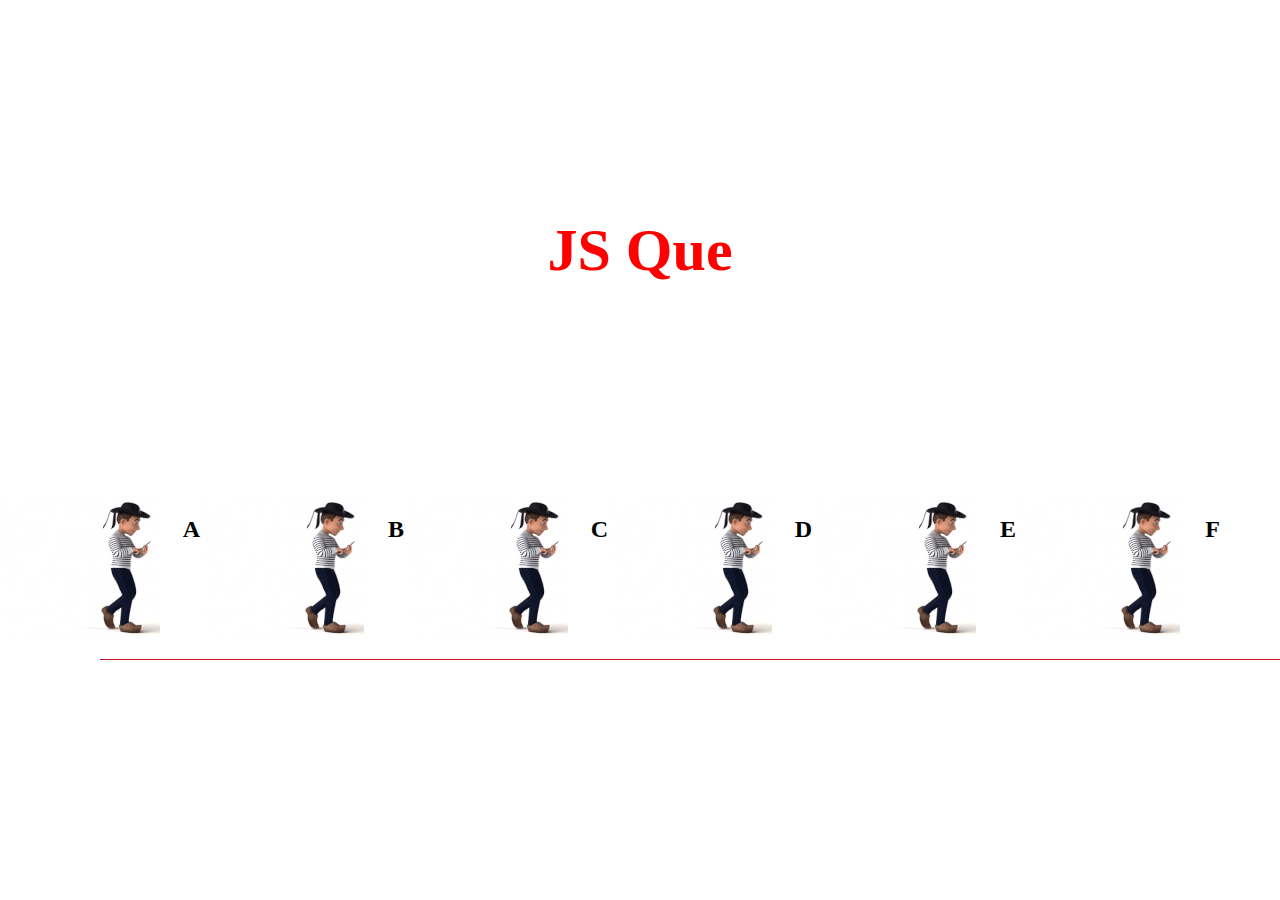
==== case_01/index.html @ 2eeed696 "project uplode" ====
<!DOCTYPE html>
<html lang="en">
<head>
    <meta charset="UTF-8">
    <title>Assignment 08 Case_01</title>

    <meta charset="UTF-8">
    <meta name="viewport" content="width=device-width, initial-scale=1.0">
    <link rel="stylesheet" href="assets/css/normalize.css">
    <link rel="stylesheet" href="assets/css/style.css">

</head>
<body>
<section class="main">

    <h1>JS Que</h1>
    <div class="line"></div>

    <section class="card">

        <div class="card_main">
            <div class="man">

            </div>
            <div class="letter">
                <h2>A</h2>
            </div>
        </div>
        </div>
        <div class="card_main">
            <div class="man">

            </div>
            <div class="letter">
                <h2>B</h2>
            </div>
        </div>
        </div>
        <div class="card_main">
            <div class="man">

            </div>
            <div class="letter">
                <h2>C</h2>
            </div>
        </div>
        </div>
        <div class="card_main">
            <div class="man">

            </div>
            <div class="letter">
                <h2>D</h2>
            </div>
        </div>
        </div>
        <div class="card_main">
            <div class="man">

            </div>
            <div class="letter">
                <h2>E</h2>
            </div>
        </div>
        </div>
        <div class="card_main">
            <div class="man">

            </div>
            <div class="letter">
                <h2>F</h2>
            </div>
        </div>


    </section>

    <script src="/case_01/assets/lib/jquery.min.js"></script>
    <script src="/case_01/assets/js/script.js"></script>


</section>
</body>
</html>
---- case_01/assets/css/style.css ----
.main {
    position: relative;
    height: 100vh;
    overflow: hidden;
}
.line{

    position: absolute;
    width: 1200px;
    background: #d01323;
    height: 1px;
    bottom: 240px;
    left: 100px;


}

.main > h1 {

    width: fit-content;
    height: fit-content;
    position: absolute;
    left: 0;
    right: 0;
    top: 0;
    bottom: 400px;
    margin: auto;
    font-size: 60px;
    color: red;

}
.card{
    position: absolute;
    left: 0;
    right: 0;
    bottom: 200px;

}

.card_main {
position: relative;
    margin: auto;
    width: 200px;
    height: 200px;
    display: inline-block;


}

.man{
    position: absolute;
    left: 0;
    margin: auto;
    width: 160px;
    height: 200px;
    background-image: url("../img/man.gif");
    background-repeat: no-repeat;
}
.home{
    position: absolute;
    left: 0;
    margin: auto;
    width: 300px;
    height: 200px;
    background-image: url("../img/house.gif");
    background-repeat: no-repeat;
}

.letter{
    position: absolute;
    right: 0;
    margin: auto;
    width: fit-content;
    height: fit-content;
}
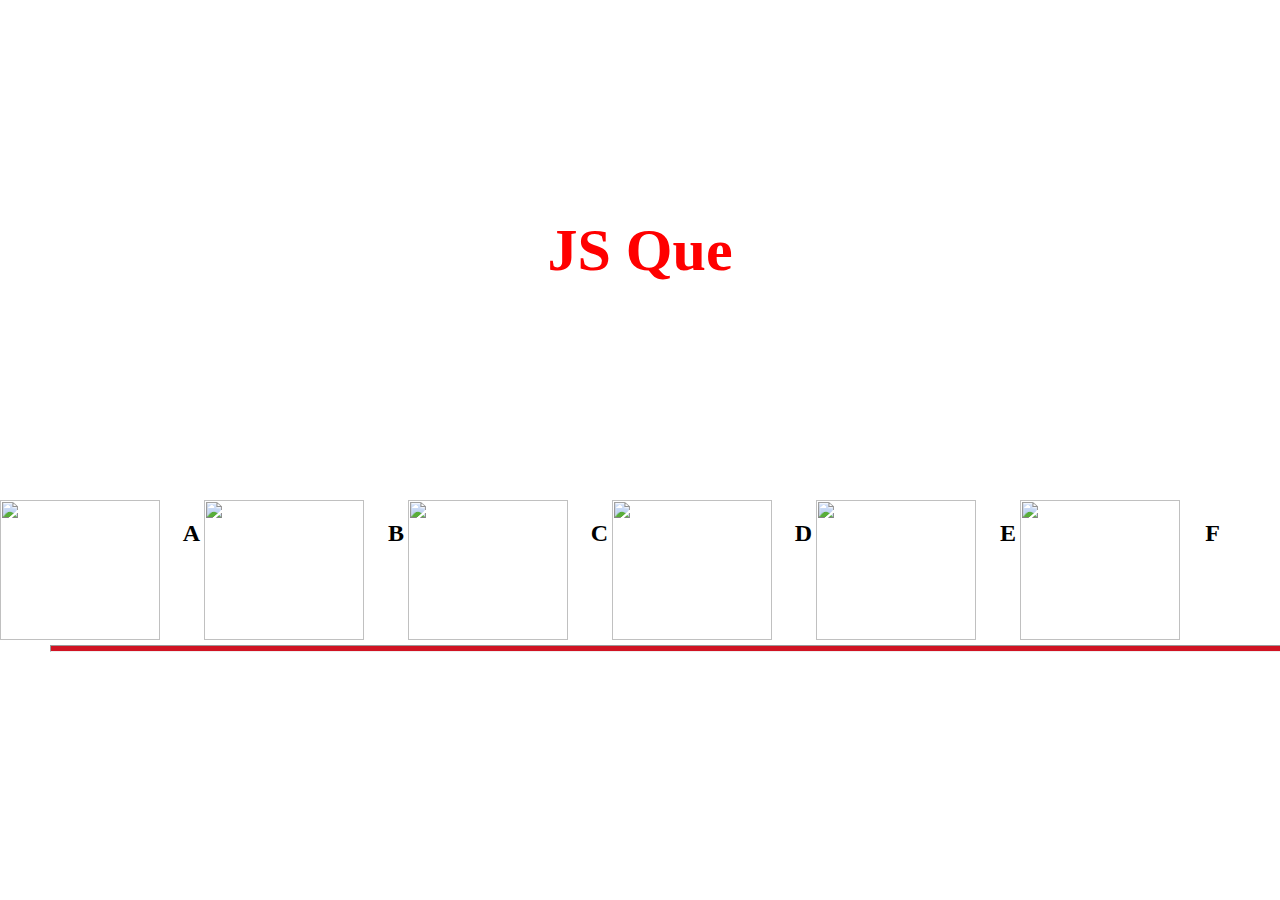
==== commit 0dac2b2d: "all git hub push bug fixed" ====
--- a/case_01/index.html
+++ b/case_01/index.html
@@ -11,61 +11,63 @@
 
 </head>
 <body>
-<section class="main">
+<main class="main">
+
 
     <h1>JS Que</h1>
-    <div class="line"></div>
+    <hr class="line">
 
-    <section class="card">
+    <section class="cards">
 
         <div class="card_main">
             <div class="man">
-
+                <img src="assets/img/4NiZ.gif" alt="">
             </div>
             <div class="letter">
                 <h2>A</h2>
             </div>
         </div>
-        </div>
+
+
         <div class="card_main">
             <div class="man">
-
+                <img src="assets/img/4NiZ.gif" alt="">
             </div>
             <div class="letter">
                 <h2>B</h2>
             </div>
         </div>
-        </div>
+
         <div class="card_main">
             <div class="man">
-
+                <img src="assets/img/4NiZ.gif" alt="">
             </div>
             <div class="letter">
                 <h2>C</h2>
             </div>
         </div>
-        </div>
+
         <div class="card_main">
             <div class="man">
-
+                <img src="assets/img/4NiZ.gif" alt="">
             </div>
             <div class="letter">
                 <h2>D</h2>
             </div>
         </div>
-        </div>
+
         <div class="card_main">
             <div class="man">
-
+                <img src="assets/img/4NiZ.gif" alt="">
             </div>
             <div class="letter">
                 <h2>E</h2>
             </div>
         </div>
-        </div>
+
         <div class="card_main">
             <div class="man">
-
+                <img src="assets/img/4NiZ.gif" alt="">
             </div>
             <div class="letter">
                 <h2>F</h2>
@@ -79,6 +81,6 @@
     <script src="/case_01/assets/js/script.js"></script>
 
 
-</section>
+</main>
 </body>
 </html>--- a/case_01/assets/css/style.css
+++ b/case_01/assets/css/style.css
@@ -2,16 +2,6 @@
     position: relative;
     height: 100vh;
     overflow: hidden;
-}
-.line{
-
-    position: absolute;
-    width: 1200px;
-    background: #d01323;
-    height: 1px;
-    bottom: 240px;
-    left: 100px;
-
 
 }
 
@@ -29,11 +19,30 @@
     color: red;
 
 }
-.card{
+
+.line{
+
+    position: absolute;
+    width: 1250px;
+    background: #d01323;
+    height: 5px;
+    bottom: 240px;
+    left: 50px;
+
+
+}
+
+
+.cards{
     position: absolute;
     left: 0;
     right: 0;
     bottom: 200px;
+
+
+    width: 100%;
+    height: 200px;
+
 
 }
 
@@ -53,18 +62,18 @@
     margin: auto;
     width: 160px;
     height: 200px;
-    background-image: url("../img/man.gif");
+    /*background-image: url("../img/man.gif");*/
     background-repeat: no-repeat;
+
 }
-.home{
-    position: absolute;
-    left: 0;
-    margin: auto;
-    width: 300px;
-    height: 200px;
-    background-image: url("../img/house.gif");
-    background-repeat: no-repeat;
+
+.man>img{
+    width: 160px;
+    height: 140px;
+
+
 }
+
 
 .letter{
     position: absolute;
@@ -72,5 +81,18 @@
     margin: auto;
     width: fit-content;
     height: fit-content;
+
 }
 
+#test>img{
+    width: 200px;
+    height: 200px;
+
+}
+
+#test{
+    width: 200px;
+    height: 200px;
+    background: #d01323;
+
+}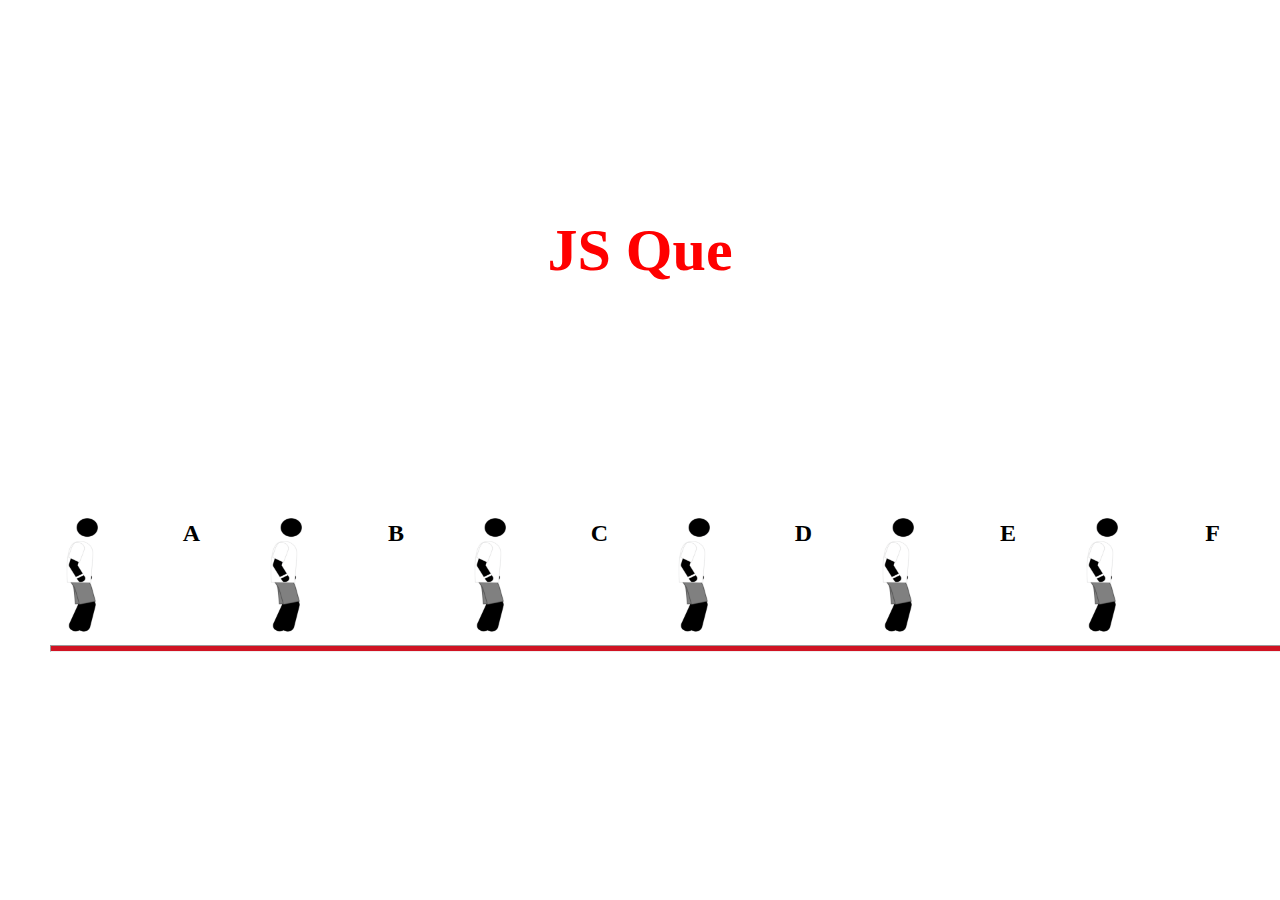
==== commit 67416ad9: "bug fix" ====
--- a/case_01/index.html
+++ b/case_01/index.html
@@ -77,8 +77,8 @@
 
     </section>
 
-    <script src="/case_01/assets/lib/jquery.min.js"></script>
-    <script src="/case_01/assets/js/script.js"></script>
+    <script src="assets/lib/jquery.min.js"></script>
+    <script src="assets/js/script.js"></script>
 
 
 </main>
